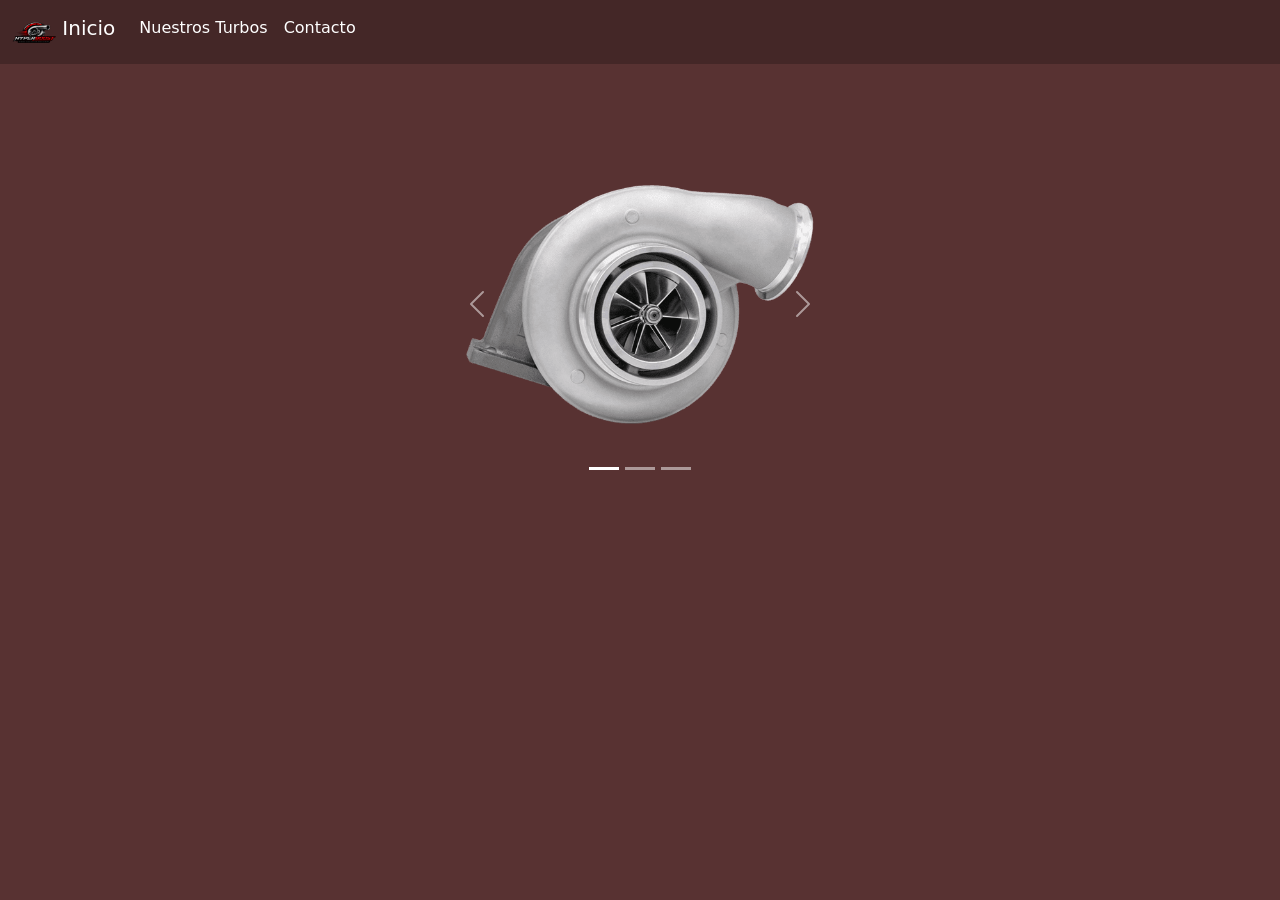
==== index_nuestros_turbos.html @ eece2eab "Actualizacion Se crearon dos html el style y se coloco el carousel y la barra de navegacion" ====
<!DOCTYPE html>
<html lang="en">

<head>
    <meta charset="UTF-8">
    <meta name="viewport" content="width=device-width, initial-scale=1.0">
    <title>Document</title>
    <link href="https://cdn.jsdelivr.net/npm/bootstrap@5.3.8/dist/css/bootstrap.min.css" rel="stylesheet"
        integrity="sha384-sRIl4kxILFvY47J16cr9ZwB07vP4J8+LH7qKQnuqkuIAvNWLzeN8tE5YBujZqJLB" crossorigin="anonymous">

    <script src="https://cdn.jsdelivr.net/npm/bootstrap@5.3.8/dist/js/bootstrap.bundle.min.js"
        integrity="sha384-FKyoEForCGlyvwx9Hj09JcYn3nv7wiPVlz7YYwJrWVcXK/BmnVDxM+D2scQbITxI"
        crossorigin="anonymous"></script>

    <link rel="stylesheet" href="assets/Estilos/style.css">
</head>

<body>
    <center>
    <nav class="navbar navbar-expand-lg navegacion mb-5 ">
        <div class="container-fluid">
            <div class="collapse navbar-collapse " id="navbarNavAltMarkup">
                <div class="navbar-nav">
                    <a class="navbar-brand text-white" href="index.html">
                        <img src="assets/Imagenes/IconoYlogo.png" alt="Logo de hyperboost es un turbo" width="44"
                            height="35" class="d-inline-block align-text-top">
                        Inicio
                    </a>
                    <a class="nav-link text-white" href="index_nuestros_turbos.html">Nuestros Turbos</a>
                    <a class="nav-link text-white" href="#">Contacto</a>

                </div>
            </div>
        </div>
    </nav>
    <div class="t_carousel center">
        <div id="carouselExampleIndicators" class="carousel slide">
            <div class="carousel-indicators">
                <button type="button" data-bs-target="#carouselExampleIndicators" data-bs-slide-to="0" class="active"
                    aria-current="true" aria-label="Slide 1"></button>
                <button type="button" data-bs-target="#carouselExampleIndicators" data-bs-slide-to="1"
                    aria-label="Slide 2"></button>
                <button type="button" data-bs-target="#carouselExampleIndicators" data-bs-slide-to="2"
                    aria-label="Slide 3"></button>
            </div>
            <div class="carousel-inner">
                <div class="carousel-item active">
                    <img src="assets/Imagenes/imagen2.png" class="d-block w-100" alt="Imagen de turbo">
                </div>
                <div class="carousel-item">
                    <img src="assets/Imagenes/imagen1.png" class="d-block w-100" alt="imagen de turbo">
                </div>
                <div class="carousel-item">
                    <img src="assets/Imagenes/Imagen3Turbo.svg" class="d-block w-100" alt="Imagen de un turbo">
                </div>
            </div>
            <button class="carousel-control-prev" type="button" data-bs-target="#carouselExampleIndicators"
                data-bs-slide="prev">
                <span class="carousel-control-prev-icon" aria-hidden="true"></span>
                <span class="visually-hidden">Anterior</span>
            </button>
            <button class="carousel-control-next" type="button" data-bs-target="#carouselExampleIndicators"
                data-bs-slide="next">
                <span class="carousel-control-next-icon" aria-hidden="true"></span>
                <span class="visually-hidden">Siguiente</span>
            </button>
        </div>
    </div>
    </center>
</body>

</html>
---- assets/Estilos/style.css ----
body{
    background-color: rgb(88, 50, 50);
}
.navegacion{
    background-color: rgb(68, 39, 39);
}
h1, h2, h3, h4, h5, h6, p {
    color: white;
}
.t_carousel{
    width: 30%;
    height: auto;
}
video{
    width: 30%;
    height: auto;
}
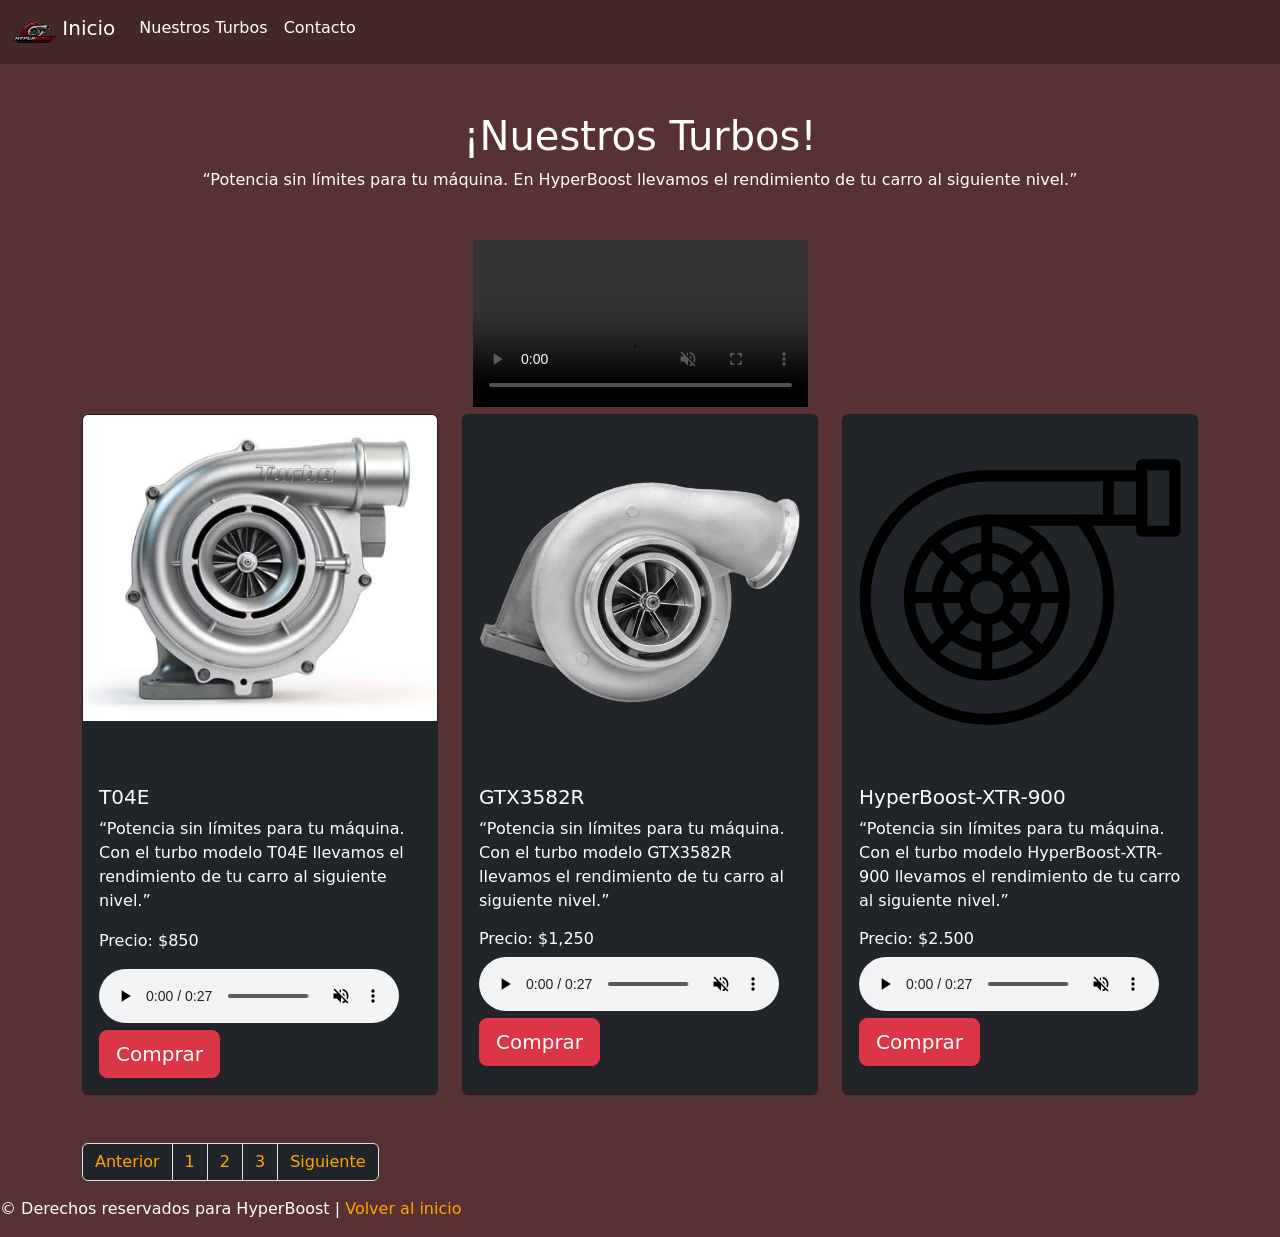
==== commit f30b7253: "Finalizada la prueba" ====
--- a/index_nuestros_turbos.html
+++ b/index_nuestros_turbos.html
@@ -4,7 +4,7 @@
 <head>
     <meta charset="UTF-8">
     <meta name="viewport" content="width=device-width, initial-scale=1.0">
-    <title>Document</title>
+    <title>Nuestros turbos</title>
     <link href="https://cdn.jsdelivr.net/npm/bootstrap@5.3.8/dist/css/bootstrap.min.css" rel="stylesheet"
         integrity="sha384-sRIl4kxILFvY47J16cr9ZwB07vP4J8+LH7qKQnuqkuIAvNWLzeN8tE5YBujZqJLB" crossorigin="anonymous">
 
@@ -17,56 +17,102 @@
 
 <body>
     <center>
-    <nav class="navbar navbar-expand-lg navegacion mb-5 ">
-        <div class="container-fluid">
-            <div class="collapse navbar-collapse " id="navbarNavAltMarkup">
-                <div class="navbar-nav">
-                    <a class="navbar-brand text-white" href="index.html">
-                        <img src="assets/Imagenes/IconoYlogo.png" alt="Logo de hyperboost es un turbo" width="44"
-                            height="35" class="d-inline-block align-text-top">
-                        Inicio
-                    </a>
-                    <a class="nav-link text-white" href="index_nuestros_turbos.html">Nuestros Turbos</a>
-                    <a class="nav-link text-white" href="#">Contacto</a>
+        <!--   barra de navegacion -->
+        <nav class="navbar navbar-expand-lg navegacion mb-5 " id="inicio">
+            <div class="container-fluid">
+                <div class="collapse navbar-collapse " id="navbarNavAltMarkup">
+                    <div class="navbar-nav">
+                        <a class="navbar-brand text-white" href="index.html">
+                            <img src="assets/Imagenes/IconoYlogo.png" alt="Logo de hyperboost es un turbo" width="44"
+                                height="35" class="d-inline-block align-text-top">
+                            Inicio
+                        </a>
+                        <a class="nav-link text-white" href="index_nuestros_turbos.html">Nuestros Turbos</a>
+                        <a class="nav-link text-white" href="index_contacto.html">Contacto</a>
+
+                    </div>
+                </div>
+            </div>
+        </nav>
+        <div class="container container-fluid">
+            <h1>¡Nuestros Turbos!</h1>
+            <p>“Potencia sin límites para tu máquina. En HyperBoost llevamos el rendimiento de tu carro al siguiente
+                nivel.”</p>
+        </div>
+        <div class="container mt-5 rounded"> <!-- video -->
+            <video src="assets/Videos/Video funcionando.mp4" class="object-fit-cover" controls autoplay muted></video>
+        </div>
+    </center>
+
+    <!--   Esto es para las cards lo coloque en un contenedor para que se pegaran las cards -->
+    <div class="container">
+        <div class="row row-cols-1 row-cols-md-3 g-4">
+            <div class="col">
+                <div class="card h-100  bg-dark">
+                    <img src="assets/Imagenes/Imagen1.png" class="card-img-top img-fluid" alt="Imagen de un turbo">
+                    <div class="card-body bg-dark mt-5">
+                        <h5 class="card-title text-white">T04E</h5>
+                        <p class="card-text">“Potencia sin límites para tu máquina. Con el turbo modelo T04E llevamos el
+                            rendimiento de tu carro al siguiente nivel.”</p>
+                        <p class="card-text"> Precio: $850 </p>
+                        <audio src="assets/Sonidos/Sonido1.mp3" controls muted></audio>
+                        <a href="index_contacto.html" class="btn btn-danger btn-lg">Comprar</a>
+                    </div>
+
+                </div>
+            </div>
+            <div class="col">
+                <div class="card h-100  bg-dark">
+                    <img src="assets/Imagenes/imagen2.png" class="card-img-top img-fluid" alt="Imagen de un turbo">
+                    <div class="card-body">
+                        <h5 class="card-title text-white">GTX3582R </h5>
+                        <p class="card-text text-white">“Potencia sin límites para tu máquina. Con el turbo modelo
+                            GTX3582R llevamos el
+                            rendimiento de tu carro al siguiente nivel.” </p>
+                        <h6 class="card-text"> Precio: $1,250 </h6>
+                        <audio src="assets/Sonidos/Sonido1.mp3" controls muted></audio>
+                        <a href="index_contacto.html" class="btn btn-danger btn-lg">Comprar</a>
+                    </div>
+
+                </div>
+            </div>
+            <div class="col">
+                <div class="card h-100 bg-dark">
+                    <img src="assets/Imagenes/Imagen3Turbo.svg" class="card-img-top img-fluid"
+                        alt="Imagen de un turbo marca hyperboost">
+                    <div class="card-body">
+                        <h5 class="card-title text-white">HyperBoost-XTR-900</h5>
+                        <p class="card-text text-white">“Potencia sin límites para tu máquina. Con el turbo modelo
+                            HyperBoost-XTR-900 llevamos el
+                            rendimiento de tu carro al siguiente nivel.” </p>
+                        <h6 class="card-text"> Precio: $2.500 </h6>
+                        <audio src="assets/Sonidos/Sonido1.mp3" controls muted></audio>
+                        <a href="index_contacto.html" class="btn btn-danger btn-lg btn-outline">Comprar</a>
+                    </div>
 
                 </div>
             </div>
         </div>
-    </nav>
-    <div class="t_carousel center">
-        <div id="carouselExampleIndicators" class="carousel slide">
-            <div class="carousel-indicators">
-                <button type="button" data-bs-target="#carouselExampleIndicators" data-bs-slide-to="0" class="active"
-                    aria-current="true" aria-label="Slide 1"></button>
-                <button type="button" data-bs-target="#carouselExampleIndicators" data-bs-slide-to="1"
-                    aria-label="Slide 2"></button>
-                <button type="button" data-bs-target="#carouselExampleIndicators" data-bs-slide-to="2"
-                    aria-label="Slide 3"></button>
-            </div>
-            <div class="carousel-inner">
-                <div class="carousel-item active">
-                    <img src="assets/Imagenes/imagen2.png" class="d-block w-100" alt="Imagen de turbo">
-                </div>
-                <div class="carousel-item">
-                    <img src="assets/Imagenes/imagen1.png" class="d-block w-100" alt="imagen de turbo">
-                </div>
-                <div class="carousel-item">
-                    <img src="assets/Imagenes/Imagen3Turbo.svg" class="d-block w-100" alt="Imagen de un turbo">
-                </div>
-            </div>
-            <button class="carousel-control-prev" type="button" data-bs-target="#carouselExampleIndicators"
-                data-bs-slide="prev">
-                <span class="carousel-control-prev-icon" aria-hidden="true"></span>
-                <span class="visually-hidden">Anterior</span>
-            </button>
-            <button class="carousel-control-next" type="button" data-bs-target="#carouselExampleIndicators"
-                data-bs-slide="next">
-                <span class="carousel-control-next-icon" aria-hidden="true"></span>
-                <span class="visually-hidden">Siguiente</span>
-            </button>
+    </div>
+    <center>
+
+        <!-- La paginacion tambien se le dio color con css y lo de bootstrap -->
+        <div class="container container-fluid mt-5">
+            <nav aria-label="Page navigation example">
+                <ul class="pagination ">
+                    <li class="page-item"><a class="page-link bg-dark link_naranja" href="#">Anterior</a></li>
+                    <li class="page-item"><a class="page-link bg-dark link_naranja" href="#">1</a></li>
+                    <li class="page-item"><a class="page-link bg-dark link_naranja" href="#">2</a></li>
+                    <li class="page-item"><a class="page-link bg-dark link_naranja" href="#">3</a></li>
+                    <li class="page-item"><a class="page-link bg-dark link_naranja" href="#">Siguiente</a></li>
+                </ul>
+            </nav>
         </div>
-    </div>
     </center>
+    <footer>
+        <p> &copy; Derechos reservados para HyperBoost | <a class="link_naranja" href="index.html">Volver al inicio</a>
+        </p>
+    </footer>
 </body>
 
 </html>
--- a/assets/Estilos/style.css
+++ b/assets/Estilos/style.css
@@ -1,17 +1,36 @@
-body{
+body { /* color para todo el sitio */
     background-color: rgb(88, 50, 50);
+    color: white;
 }
-.navegacion{
+
+.navegacion { /* color de la barra de navegacion */
     background-color: rgb(68, 39, 39);
 }
-h1, h2, h3, h4, h5, h6, p {
+
+h1,
+h2,
+h3,
+h4,
+h5,                 /* Cambio de color a todas las opciones de letras */
+h6,
+p {
     color: white;
 }
-.t_carousel{
+
+.t_carousel { /* ajustar el tamaño del carrusel */
     width: 30%;
     height: auto;
 }
-video{
+
+video { /* ajustar el tamaño del video */
     width: 30%;
     height: auto;
+}
+.link_naranja{ /* color para unos links de volver al inicio */
+    color: orange;
+    text-decoration: none;
+}
+.link_naranja:hover{
+    color: rgb(190, 182, 68);
+    text-decoration: underline;
 }
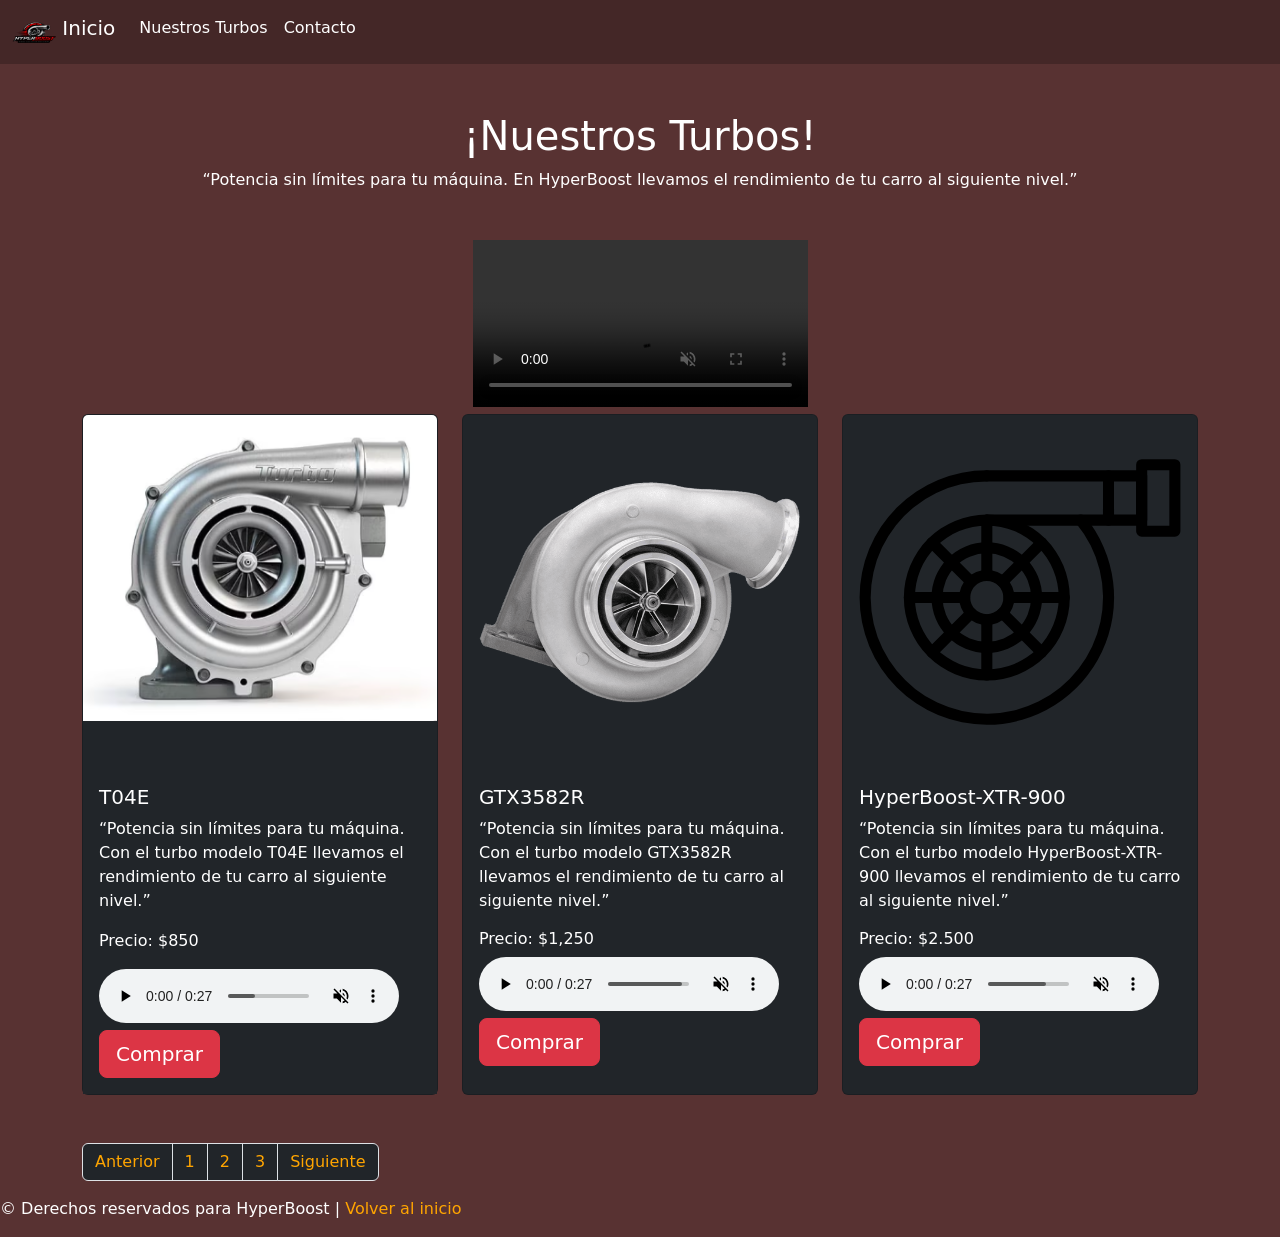
==== commit fe830c22: "Ajustes finales" ====
--- a/index_nuestros_turbos.html
+++ b/index_nuestros_turbos.html
@@ -101,9 +101,9 @@
             <nav aria-label="Page navigation example">
                 <ul class="pagination ">
                     <li class="page-item"><a class="page-link bg-dark link_naranja" href="#">Anterior</a></li>
-                    <li class="page-item"><a class="page-link bg-dark link_naranja" href="#">1</a></li>
-                    <li class="page-item"><a class="page-link bg-dark link_naranja" href="#">2</a></li>
-                    <li class="page-item"><a class="page-link bg-dark link_naranja" href="#">3</a></li>
+                    <li class="page-item"><a class="page-link bg-dark link_naranja" href="index.html">1</a></li>
+                    <li class="page-item"><a class="page-link bg-dark link_naranja" href="index_nuestros_turbos.html">2</a></li>
+                    <li class="page-item"><a class="page-link bg-dark link_naranja" href="index_contacto.html">3</a></li>
                     <li class="page-item"><a class="page-link bg-dark link_naranja" href="#">Siguiente</a></li>
                 </ul>
             </nav>
--- a/assets/Estilos/style.css
+++ b/assets/Estilos/style.css
@@ -33,4 +33,7 @@
 .link_naranja:hover{
     color: rgb(190, 182, 68);
     text-decoration: underline;
+}
+.card:hover{
+    transform: translateY(-5px)
 }
